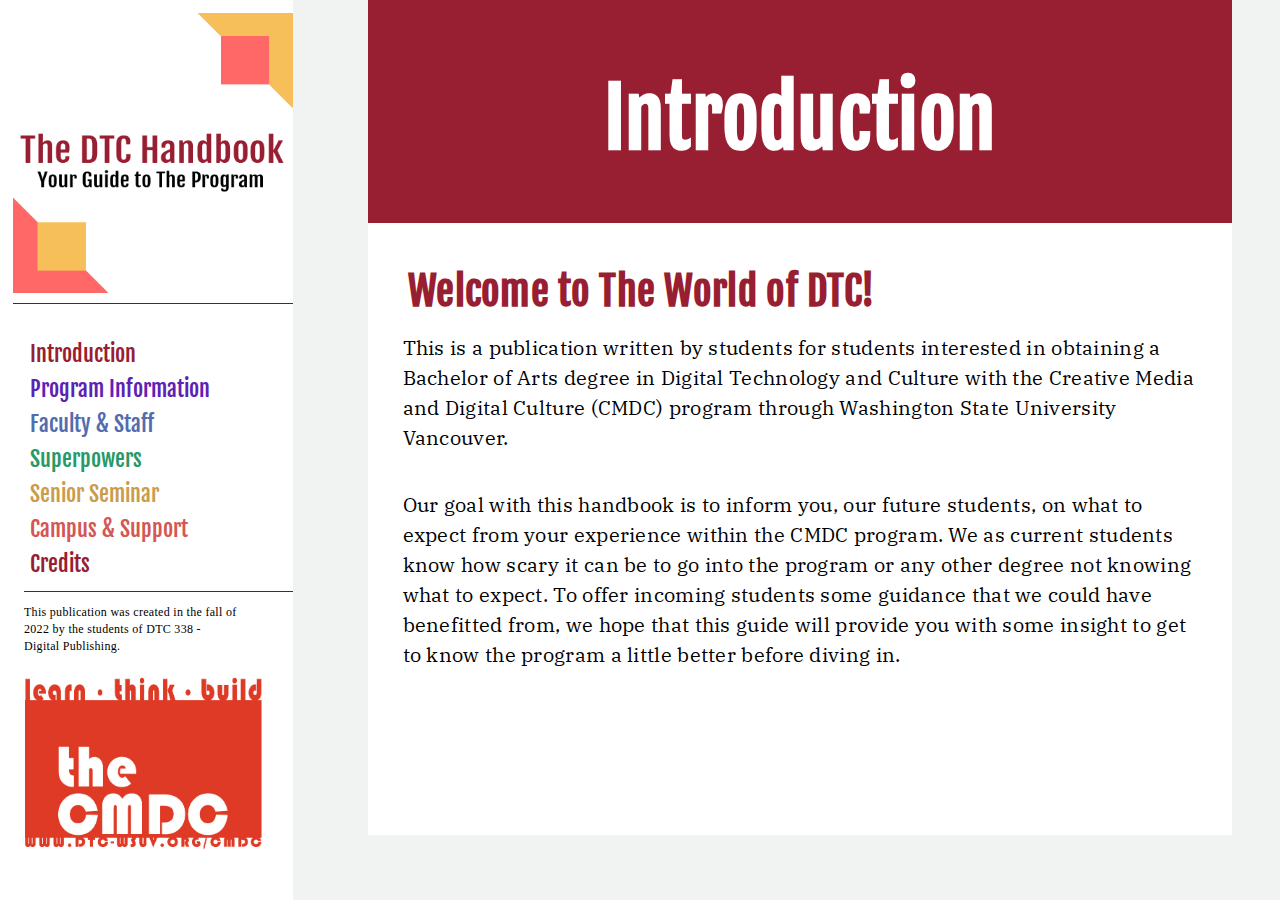
==== index.html @ 91a2dc67 "Merge branch 'main' of https://github.com/JessicaUnruh/DTC-338-Final-Project" ====
<!DOCTYPE html>
<html>

<head>

<meta charset="utf-8">
<title>DTC Handbook - Campus Support</title>

<meta name="viewport" content="width=device-width, initial-scale=1">

<!-- icons -->
<link rel="apple-touch-icon" sizes="180x180" href="icons/apple-touch-icon.png">
<link rel="icon" type="image/png" sizes="32x32" href="icons/favicon-32x32.png">
<link rel="icon" type="image/png" sizes="16x16" href="icons/favicon-16x16.png">
<link rel="manifest" href="icons/site.webmanifest">
<link rel="mask-icon" href="icons/safari-pinned-tab.svg" color="#5bbad5">

<!--Facebook metatags-->
<meta property="og:title" content="">
<meta property="og:description" content="">
<meta property="og:image" content="url...">
<meta property="og:url" content="url of page...">

<!--Twitter metatags-->
<meta name="twitter:title" content="">
<meta name="twitter:description" content="">
<meta name="twitter:image" content="">
<meta name="twitter:card" content="summary_large_image">


<!-- css styles -->
<link type="text/css" rel="stylesheet" href="styles.css">

<link href="https://fonts.googleapis.com/css?family=Open+Sans" rel="stylesheet">
<link href="https://fonts.googleapis.com/css?family=IBM+Plex+Mono:400,400i%7CIBM+Plex+Sans+Condensed:400,400i%7CIBM+Plex+Sans:100,100i,400,400i,700,700i%7CIBM+Plex+Serif:400,400i&amp;display=swap" rel="stylesheet">
<link href="https://fonts.googleapis.com/css?family=Fjalla+One&display=swap" rel="stylesheet">

</head>

<body>

  <header>

  <!----------------------------------------------------------------------------------------
  CHAPTER MENU 
   ---------------------------------------------------------------------------------------->
  <div id="burger"> 
    <span style="font-size:30px;cursor:pointer" onclick="openNav()">&#9776;</span>
  </div>
    
  <div id="mainSidenav" class="sidenav">
      <a href="javascript:void(0)" id="close-btn" class="closebtn" onclick="closeNav()">&times;</a>

      <h1 id="title3">The DTC Handbook</span><span class="small">Your Guide to The Program</span></h1>
      <img class="logo" src="img/dtc-title-logo.png">
      <hr>

  <nav>   
    <div id="menu">
      <button class="accordion" id="intr" onclick="window.location.href='index.html';">Introduction</button>


      <button class="accordion" id="prog">Program Information</button>
      <div class="panel" id="panel2" style="display: none;">
        <ul>
          <a href="program-info.html#prog"><li>Program Information</li></a>
          <a href="program-info.html#toc_1"><li>Tools</li></a>
          <a href="program-info.html#toc_9"><li>DTC Speciality Road Maps</li></a>
          <a href="program-info.html#toc_17"><li>Student Experiences</li></a>
        </ul>
      </div>

      <button class="accordion" id="facu" onclick="window.location.href='faculty.html';">Faculty & Staff</button>    

      <button class="accordion" id="supe">Superpowers</button>
      <div class="panel" id="panel2" style="display: none;">
        <ul>
          <a href="superpowers.html#supe"><li>What are Superpowers?</li></a>
          <a href="superpowers.html#toc_0"><li>Web Development</li></a>
          <a href="superpowers.html#toc_5"><li>Audio/Video</li></a>
          <a href="superpowers.html#toc_8"><li>Multimedia Design</li></a>
          <a href="superpowers.html#toc_11"><li>Social Media</li></a>
          <a href="superpowers.html#toc_14"><li>Animation</li></a>
          <a href="superpowers.html#toc_17"><li>Digital Publishing</li></a>
          <a href="superpowers.html#toc_20"><li>UX/UI</li></a>
          <a href="superpowers.html#toc_23"><li>Game Studies</li></a>
          <a href="superpowers.html#toc_26"><li>Project Management</li></a>
        </ul>
      </div>

      <button class="accordion" id="seni">Senior Seminar</button>
      <div class="panel" id="panel2" style="display: none;">
        <ul>
          <a href="senior-seminar.html#seni"><li>The Seminar</li></a>
          <a href="senior-seminar.html#toc_0"><li>Structure</li></a>
          <a href="senior-seminar.html#toc_8"><li>Teams</li></a>
          <a href="senior-seminar.html#toc_13"><li>What team will you be on?</li></a>
          <a href="senior-seminar.html#toc_14"><li>Past Projects</li></a>
          <a href="senior-seminar.html#toc_15"><li>Resume and Portfolio</li></a>
        </ul>
      </div>
      
      <button class="accordion" id="camp" onclick="window.location.href='campus-support.html';">Campus & Support</button>

      <button class="accordion" id="cred" onclick="window.location.href='credits.html';">Credits</button>

       <hr>

      <p>This publication was created in the fall of 2022 by the students of DTC 338 - Digital Publishing.</p>
      <div class="logos">
         <img id="img27" src="img/cmdc-logo.jpg" alt="publisher logo">
       </div>

      
      </div> 
  </nav><!-- end menu -->

  </div> <!-- mainSidenav-->
   
  </header>  


<body>

    <div id="main">
    
    <div id="introBG">
      <h1 id="title1">
        <span>Introduction</span>
      </h1>
    </div>

    <div id="intro-wrapper" class="wrapper">

      <div class="content">
        <h2 id="toc_0" class="ind">Welcome to The World of DTC!</h2>
        <p>This is a publication written by students for students interested in obtaining a Bachelor of Arts degree in Digital Technology and Culture with the Creative Media and Digital Culture (CMDC) program through Washington State University Vancouver. </p>
        <p>Our goal with this handbook is to inform you, our future students, on what to expect from your experience within the CMDC program. We as current students know how scary it can be to go into the program or any other degree not knowing what to expect. To offer incoming students some guidance that we could have benefitted from, we hope that this guide will provide you with some insight to get to know the program a little better before diving in.</p>
      </div>


    <script type="text/javascript" src="script.js"></script> 

    <script src="https://ajax.googleapis.com/ajax/libs/jquery/3.3.1/jquery.min.js"></script>

    <script>
       //this runs the function to switch display of side menu depending on device width
       toggleNav(x);
    </script>

  </div>  <!-- closes wrapper -->
  </div>  <!-- closes main -->


</body>
</html>
---- styles.css ----
/* 
IMPORTED FONTS
*/

@import url('https://fonts.googleapis.com/css?family=Habibi');
@import url('https://fonts.googleapis.com/css?family=Oswald');

/* http://meyerweb.com/eric/tools/css/reset/ 
   v2.0 | 20110126
   License: none (public domain)
*/

html, body, div, span, applet, object, iframe,
h1, h2, h3, h4, h5, h6, p, blockquote, pre,
a, abbr, acronym, address, big, cite, code,
del, dfn, em, img, ins, kbd, q, s, samp,
small, strike, strong, sub, sup, tt, var,
b, u, i, center,
dl, dt, dd, ,
fieldset, form, label, legend,
table, caption, tbody, tfoot, thead, tr, th, td,
article, aside, canvas, details, embed, 
figure, figcaption, footer, header, hgroup, 
menu, nav, output, ruby, section, summary,
time, mark, audio, video {
  margin: 0;
  padding: 0;
  border: 0;
  font-size: 100%;
  font: inherit;
  vertical-align: baseline;
}
/* HTML5 display-role reset for older browsers */
article, aside, details, figcaption, figure, 
footer, header, hgroup, menu, nav, section {
  display: block;
}


body {
  line-height: 1;
}


blockquote, q {
  quotes: none;
}
blockquote:before, blockquote:after,
q:before, q:after {
  content: '';
  content: none;
}
table {
  border-collapse: collapse;
  border-spacing: 0;
}

/* END RESET */



/* ---------------------------------------------------------------------------------------
BODY STYLES
 ----------------------------------------------------------------------------------------- */

body {
  margin: auto;
  font-family: 'IBM Plex Serif', serif;
  font-size: 20px;
  padding-bottom: 10px;
  background-color: #f1f2f2;
  padding: 0px;
  margin-top:-25px;
  line-height: 1.4;
  letter-spacing: .015em;
}

body > *:first-child {
  margin-top: 0 !important; }
body > *:last-child {
  margin-bottom: 0 !important; }



/*HEADING styles*/

h1, h2, h3, h4, h5, h6 {
  margin: 0px 0px 0px;
  padding: 0;
  font-weight: bold;
  -webkit-font-smoothing: antialiased;
  cursor: text;
}

#introBG {
  padding: 5% 5% 5% 5%;
  background-color:#981e32;  
  background-size: 90%;
  background-position: top right;
  background-repeat: no-repeat;
  max-width: 80%;
  margin: 0 auto;
}

#creBG {
  padding: 5% 5% 5% 5%;
  background-color:#d9edd9;  
  background-size: 90%;
  background-position: top right;
  background-repeat: no-repeat;
  max-width: 80%;
  margin: 0 auto;
}

#facBG {
  padding: 5% 5% 5% 5%;
  background-color:#526dad;  
  background-size: 90%;
  background-position: top right;
  background-repeat: no-repeat;
  max-width: 80%;
  margin: 0 auto;
}

#progBG {
  padding: 5% 5% 5% 5%;
  background-color:#5e21b5;  
  background-size: 90%;
  background-position: top right;
  background-repeat: no-repeat;
  max-width: 80%;
  margin: 0 auto;
}

#senBG {
  padding: 5% 5% 5% 5%;
  background-color:#f6bf5a;  
  background-size: 90%;
  background-position: top right;
  background-repeat: no-repeat;
  max-width: 80%;
  margin: 0 auto;
}

#supBG {
  padding: 5% 5% 5% 5%;
  background-color:#289968;  
  background-size: 90%;
  background-position: top right;
  background-repeat: no-repeat;
  max-width: 80%;
  margin: 0 auto;
}

#camBG {
  padding: 5% 5% 5% 5%;
  background-color:#ff6866;  
  background-size: 90%;
  background-position: top right;
  background-repeat: no-repeat;
  max-width: 80%;
  margin: 0 auto;
}

h1 {
  margin:auto;
  margin-top: 0;
  margin-bottom: 0;
  padding-bottom: 0;
  padding-top: 1em;
  font-family: 'Fjalla One', sans-serif;
}

h2 { 
  font-family: 'Fjalla One', sans-serif;
  font-size: 2em;
  padding-top: 1em;
  padding-bottom: none;
  padding-left: 1em;
  }


.super{
  color: #155237;
}

.program-info{
color: #3f1678;
}

.campus-support{
color: #d45755;
}

.faculty{
color: #3d5282;
}

.senior-seminar{
color: #c99d4b;
}

.ind{
  color: #981e32;
}

h3{
padding-left: 1em;
font-size: 1.3em;
}

h4{
padding-left: 1em;

}

ul, ol {

}

li {

}

.seminar_lists {
  padding-left: 3.5em;
}

/* content styles */
.content {
  width: 100%;
  background: #fff;
  /* height: 100%; */
}


/*LINK styles*/

a {
  color: #58595b; }
a.absent {
  color: #58595b; }
a.anchor {
  display: block;
  padding-left: 30px;
  margin-left: -30px;
  cursor: pointer;
  position: absolute;
  top: 0;
  left: 0;
  bottom: 0; }
  

/*Main Wrapper styles*/

.wrapper { 
	margin:auto;
	padding:0%;
  max-width: 90%;
  height: 75vh;
  background: #fff;
}

#intro-wrapper {
  height: 68vh;
}

.wrapper p {
  padding:1% 4%;
  margin-top: 0.25em;
  line-height: 1.5;
}

#main {
  /* height: 100%; */
}





/* ---------------------------------------------------------------------------------------
SIDEBAR MENU STYLES
 ----------------------------------------------------------------------------------------- */


.accordion {
    background-color: #fff;
    font-family: 'Fjalla One', sans-serif;
    color: #444;
    cursor: pointer;
    /*padding: 2%;*/
    width: 100%;
    text-align: left;
    border: none;
    outline: none;
    transition: 0.4s;
    font-size:1.1em;
    line-height: 1.5em;
}

#camp{
color: #d45755;
}

#cred{
color: #981e32;
}

#facu{
color: #526dad;
}

#intr{
color: #981e32;
}

#prog{
color: #5e21b5;
}

#seni{
color: #c99d4b;
}

#supe{
color: #289968;
}

/*.panel {
    padding: 0 18px;
    display: none;
    overflow: scroll;
    list-style:none;
    font-size: 1em;
  }*/



header {
  position: relative;
	width: 40%;
	left: 0px;
	top:0px; 
  background: transparent;

}

#mainSidenav h1 {
     font-size: 1.7em;
     margin-left: 5%;
     line-height: 1.2;
     letter-spacing: .1em;
     text-align: left;
     margin-bottom: 4%;
     font-family: 'Fjalla One', sans-serif;
  }

#mainSidenav.small{
   font-size: .45em;
   line-height: 1.25;
   padding-top: 0;
   padding-left: 0;
   margin-left: 0;
   margin-top: 5%;
   letter-spacing: normal;
   text-align: left;
}

.sidenav h1 { 
   font-family:  sans-serif;
  font-size: 1.7em;

  text-align:left;
  margin-top: 5%;
  }

.sidenav hr {
    border: 0;
    height: 1px;
    background: #333;
}

.small {
  display:block;
  color: #444;
  font-size: .53em;
  font-style: italic;
  font-weight: normal;
  margin: 5% 0;
  font-family: 'Fjalla One', sans-serif;
   line-height: 1.25;
   padding-top: 0;
   padding-left: 0;
   margin-top: 5%;
   letter-spacing: normal;
   text-align: left;
  }

.sidenav p {
  font-size: .6em;
  font-family: serif;
  text-align: left;
  margin-left: 0%;
  width: 80%;
}




/* ---------------------------------------------------------------------------------------
HAMBURGER MENU STYLES
 ----------------------------------------------------------------------------------------- */
  #burger {
    position: fixed;
    top: 0%;
    left: 0%;
    width: 99%;
   
    text-align: left;
    z-index: 20;
    display: block;
    text-shadow: 1px 1px 1px #999;
    background-color:transparent;
    /*background-image: url("img/stripes1.png");*/
    padding-bottom: 1%;
    padding-left: 1%;
  }
  
  .sidenav {
    height: 90%;
    width: 200px;
    position: fixed;
    z-index: 1;
    top: 0;
    left: 0;
    background-color: white;
    overflow-x: hidden;
    overflow-y: auto;
    transition: 0.5s;
    padding: 1% 0% 10% 1%;

    background-color: #FFF;
}

nav {
    padding-top: 8%;
    padding-bottom: 10%;
    padding-left: 4%;
}

.sidenav .panel a {
    /*padding: 2% 3%;*/
    text-decoration: none;
    display: block;
    transition: 0.3s;
}

div#panel2 ul{
  margin: 0%;
}

.toc-item {
  padding-left: 0%;
}

.panel a {
    font-size: .7em;
    font-family: 'IBM Plex Serif', serif;
}

.sidenav .closebtn {
    position: absolute;
    top: 0%;
    right: 3%;
    font-size: 1.5em;
    z-index: 5;
    text-decoration: none;
}

#close-btn {
  display: none;
}


a:hover {
  color: #d1d3d4;
  text-decoration: underline;
  border: none;
}




/*IMAGE styles*/

img {
display: block;
margin: 0% auto;
width: auto; 
max-width: 700px;
max-height: 300px;
}

#img1, #img14, #img15, #img16, #img19, #img21, #img22, #img23, #tools {
  width: 90%;
  height: auto;
  max-width: none;
  padding-bottom: 0.5em;
}

#img17, #img20, #cogs {
  width: 80%;
  height: auto;
  max-width: none;
  padding-bottom: 0.5em;
}

#img3 {
  width: 90%;
  max-width: none;
  padding-bottom: 1em;
}

#img4, #img5, #img6, #img7, #img8, #img9, #img10, #img11, #img13{
  margin: 0%;
  padding-left: 2em;

} 

#img18 {
  width: auto;
  max-width: none;
  padding-bottom: 1em;
}

#toc_1 {
}

/**
#img15 {
width: 300px; 
}


#img20 {
height: 500px;
width: auto; 
}
**/

img.smaller {
width: 90%; 
max-width: 400px;
margin: 0% auto;
}

img.medium {
width: 90%; 
max-width: 600px;
margin: 0% auto;
}

img.much-smaller {
width: 90%; 
max-width: 275px;
margin: 0% auto;
}

.logos {
  width: 100%;
  margin-left: -15px;
}

.logos2 {
  display: grid;
  grid-template-columns: 1fr 1fr;
  grid-gap: 1%;
  width:90%;
  margin: 0 auto;
}

.logos img {
  width: 100%;
}


figure {
  height: auto;
  width: auto;
  padding: 0;
  text-align: center;
  margin: 0%;
  margin-bottom: 5%;
}


figcaption  {
    font-style: italic;
    font-size: .8em;
    text-align: center;
    width: auto;
    margin: auto;
    padding: 1%;
}

#title1 {
  padding-top:40px;
  text-align: center;
}

#title1 span {
  display: block;
  font-size: 2em;
  color: white;
}

#title2 {
  padding-top:40px;
}

#title2 span {
  display: block;
  font-size: 1em;
  color: white;
}

#title3 {
  display: none;
  color: #981e32;
}

.logo {
  width: 100%;
}

#title4{
  padding-top:40px;
  text-align: center;
}

#title4 span {
  display: block;
  font-size: 2em;
  color: white;
}

/*blockquote styles*/

blockquote {
  border-left: 4px solid #ddd;
  padding: 0 5%;
  margin-left: 6%;
  margin-right: 4%;
  margin-top: 50px;
  margin-bottom: 50px;
  font-size: 1.2em;
  line-height: 1.5;
  color: #777777;
  font-weight: lighter;
  font-style: italic;
}





/*
-----------------------------------------------------------------

MEDIA QUERIES

_________________________________________________________________

*/

@media screen and (max-height: 450px) {
  .sidenav {padding-top: 10%;}
  .sidenav a {font-size: 1.1em;}
}

@media screen and (max-width: 750px) {
  .sidenav { width: 0%;}
 
  h1{
    padding-top: 1em;
  }

  h3{
    margin-top: 100px;
  }
}

@media screen and (min-width: 751px) {
   

  #main{
    margin-top: 0em;
  }

  .sidenav {
    height: 85%;
    font-family: sans-serif;
  }

  #burger {
    display: none;
  }

  #wrapper {
  margin: 0 5% 0 5% 0;
  padding:0%;
  }



}



@media print {
	table, pre {
		page-break-inside: avoid;
	}
	pre {
		word-wrap: break-word;
	}
}


/* IMPORTED FROM MACDOWN
   COMMENTED OUT BUT FEEL FREE TO USE FOR STYLES

body {
  font-family: Helvetica, arial, sans-serif;
  font-size: 14px;
  line-height: 1.6;
  padding-top: 10px;
  padding-bottom: 10px;
  background-color: white;
  padding: 30px; }

body > *:first-child {
  margin-top: 0 !important; }
body > *:last-child {
  margin-bottom: 0 !important; }

a {
  color: #4183C4; }
a.absent {
  color: #cc0000; }
a.anchor {
  display: block;
  padding-left: 30px;
  margin-left: -30px;
  cursor: pointer;
  position: absolute;
  top: 0;
  left: 0;
  bottom: 0; }

h1, h2, h3, h4, h5, h6 {
  margin: 20px 0 10px;
  padding: 0;
  font-weight: bold;
  -webkit-font-smoothing: antialiased;
  cursor: text;
  position: relative; }

h1:hover a.anchor, h2:hover a.anchor, h3:hover a.anchor, h4:hover a.anchor, h5:hover a.anchor, h6:hover a.anchor {
  background: url([data-uri]) no-repeat 10px center;
  text-decoration: none; }

h1 tt, h1 code {
  font-size: inherit; }

h2 tt, h2 code {
  font-size: inherit; }

h3 tt, h3 code {
  font-size: inherit; }

h4 tt, h4 code {
  font-size: inherit; }

h5 tt, h5 code {
  font-size: inherit; }

h6 tt, h6 code {
  font-size: inherit; }

h1 {
  font-size: 28px;
  color: black; }

h2 {
  font-size: 24px;
  border-bottom: 1px solid #cccccc;
  color: black; }

h3 {
  font-size: 18px; }

h4 {
  font-size: 16px; }

h5 {
  font-size: 14px; }

h6 {
  color: #777777;
  font-size: 14px; }

p, blockquote, ul, ol, dl, li, table, pre {
  margin: 15px 0; }

hr {
  background: transparent url([data-uri]) repeat-x 0 0;
  border: 0 none;
  color: #cccccc;
  height: 4px;
  padding: 0;
}

body > h2:first-child {
  margin-top: 0;
  padding-top: 0; }
body > h1:first-child {
  margin-top: 0;
  padding-top: 0; }
  body > h1:first-child + h2 {
    margin-top: 0;
    padding-top: 0; }
body > h3:first-child, body > h4:first-child, body > h5:first-child, body > h6:first-child {
  margin-top: 0;
  padding-top: 0; }

a:first-child h1, a:first-child h2, a:first-child h3, a:first-child h4, a:first-child h5, a:first-child h6 {
  margin-top: 0;
  padding-top: 0; }

h1 p, h2 p, h3 p, h4 p, h5 p, h6 p {
  margin-top: 0; }

li p.first {
  display: inline-block; }
li {
  margin: 0; }
ul, ol {
  padding-left: 30px; }

ul :first-child, ol :first-child {
  margin-top: 0; }

dl {
  padding: 0; }
  dl dt {
    font-size: 14px;
    font-weight: bold;
    font-style: italic;
    padding: 0;
    margin: 15px 0 5px; }
    dl dt:first-child {
      padding: 0; }
    dl dt > :first-child {
      margin-top: 0; }
    dl dt > :last-child {
      margin-bottom: 0; }
  dl dd {
    margin: 0 0 15px;
    padding: 0 15px; }
    dl dd > :first-child {
      margin-top: 0; }
    dl dd > :last-child {
      margin-bottom: 0; }

blockquote {
  border-left: 4px solid #dddddd;
  padding: 0 15px;
  color: #777777; }
  blockquote > :first-child {
    margin-top: 0; }
  blockquote > :last-child {
    margin-bottom: 0; }

table {
  padding: 0;border-collapse: collapse; }
  table tr {
    border-top: 1px solid #cccccc;
    background-color: white;
    margin: 0;
    padding: 0; }
    table tr:nth-child(2n) {
      background-color: #f8f8f8; }
    table tr th {
      font-weight: bold;
      border: 1px solid #cccccc;
      margin: 0;
      padding: 6px 13px; }
    table tr td {
      border: 1px solid #cccccc;
      margin: 0;
      padding: 6px 13px; }
    table tr th :first-child, table tr td :first-child {
      margin-top: 0; }
    table tr th :last-child, table tr td :last-child {
      margin-bottom: 0; }

img {
  max-width: 100%; }

span.frame {
  display: block;
  overflow: hidden; }
  span.frame > span {
    border: 1px solid #dddddd;
    display: block;
    float: left;
    overflow: hidden;
    margin: 13px 0 0;
    padding: 7px;
    width: auto; }
  span.frame span img {
    display: block;
    float: left; }
  span.frame span span {
    clear: both;
    color: #333333;
    display: block;
    padding: 5px 0 0; }
span.align-center {
  display: block;
  overflow: hidden;
  clear: both; }
  span.align-center > span {
    display: block;
    overflow: hidden;
    margin: 13px auto 0;
    text-align: center; }
  span.align-center span img {
    margin: 0 auto;
    text-align: center; }
span.align-right {
  display: block;
  overflow: hidden;
  clear: both; }
  span.align-right > span {
    display: block;
    overflow: hidden;
    margin: 13px 0 0;
    text-align: right; }
  span.align-right span img {
    margin: 0;
    text-align: right; }
span.float-left {
  display: block;
  margin-right: 13px;
  overflow: hidden;
  float: left; }
  span.float-left span {
    margin: 13px 0 0; }
span.float-right {
  display: block;
  margin-left: 13px;
  overflow: hidden;
  float: right; }
  span.float-right > span {
    display: block;
    overflow: hidden;
    margin: 13px auto 0;
    text-align: right; }

code, tt {
  margin: 0 2px;
  padding: 0 5px;
  white-space: nowrap;
  border: 1px solid #eaeaea;
  background-color: #f8f8f8;
  border-radius: 3px; }

pre code {
  margin: 0;
  padding: 0;
  white-space: pre;
  border: none;
  background: transparent; }

.highlight pre {
  background-color: #f8f8f8;
  border: 1px solid #cccccc;
  font-size: 13px;
  line-height: 19px;
  overflow: auto;
  padding: 6px 10px;
  border-radius: 3px; }

pre {
  background-color: #f8f8f8;
  border: 1px solid #cccccc;
  font-size: 13px;
  line-height: 19px;
  overflow: auto;
  padding: 6px 10px;
  border-radius: 3px; }
  pre code, pre tt {
    background-color: transparent;
    border: none; }

sup {
    font-size: 0.83em;
    vertical-align: super;
    line-height: 0;
}

kbd {
  display: inline-block;
  padding: 3px 5px;
  font-size: 11px;
  line-height: 10px;
  color: #555;
  vertical-align: middle;
  background-color: #fcfcfc;
  border: solid 1px #ccc;
  border-bottom-color: #bbb;
  border-radius: 3px;
  box-shadow: inset 0 -1px 0 #bbb
}

* {
	-webkit-print-color-adjust: exact;
}
@media screen and (min-width: 914px) {
    body {
        width: 854px;
        margin:0 auto;
    }
}
@media print {
	table, pre {
		page-break-inside: avoid;
	}
	pre {
		word-wrap: break-word;
	}
  body {
    padding: 2cm; 
  }
}
*/
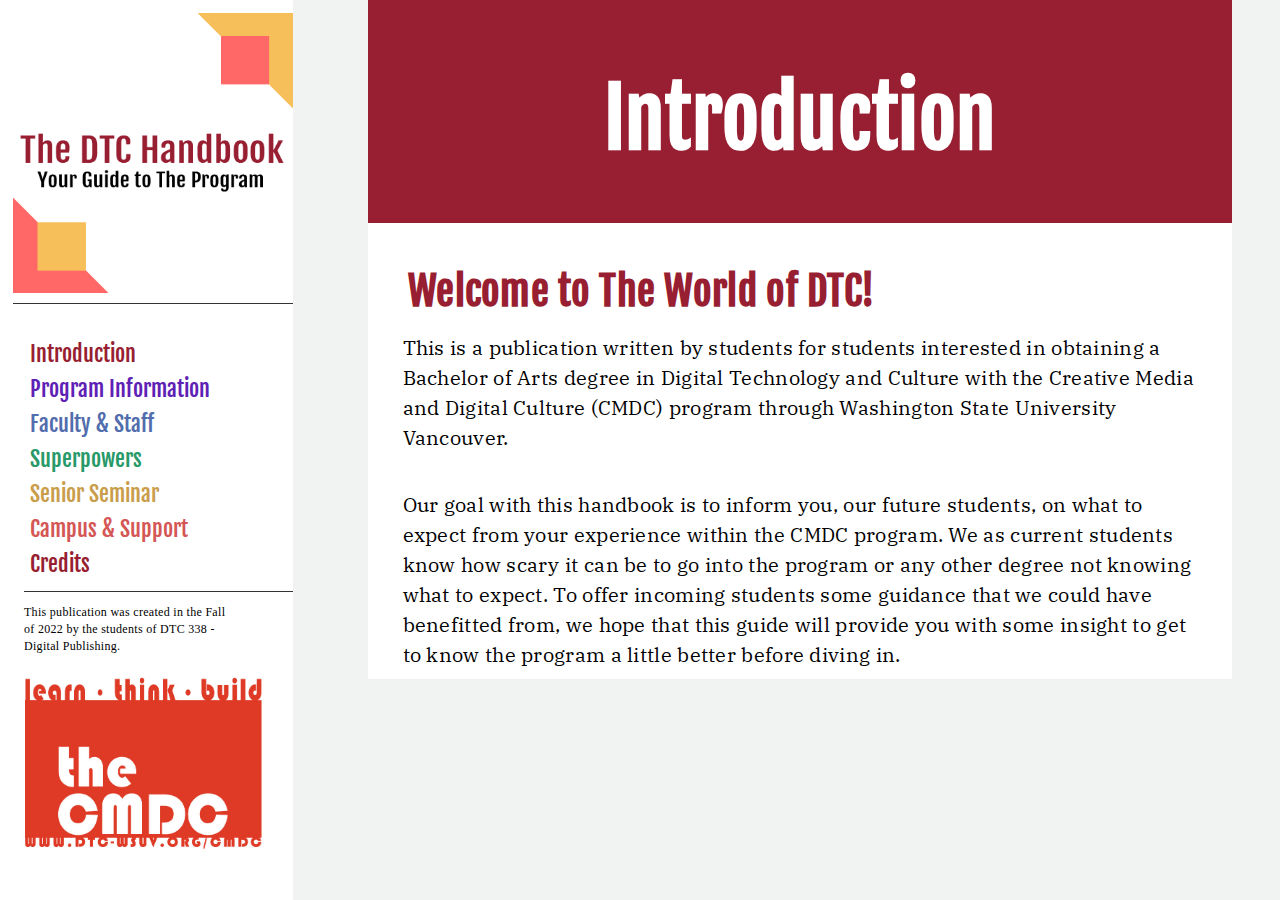
==== commit 01fab413: "words" ====
--- a/index.html
+++ b/index.html
@@ -106,7 +106,7 @@
 
        <hr>
 
-      <p>This publication was created in the fall of 2022 by the students of DTC 338 - Digital Publishing.</p>
+      <p>This publication was created in the Fall of 2022 by the students of DTC 338 - Digital Publishing.</p>
       <div class="logos">
          <img id="img27" src="img/cmdc-logo.jpg" alt="publisher logo">
        </div>
@@ -130,7 +130,7 @@
       </h1>
     </div>
 
-    <div id="intro-wrapper" class="wrapper">
+    <div class="wrapper">
 
       <div class="content">
         <h2 id="toc_0" class="ind">Welcome to The World of DTC!</h2>
--- a/styles.css
+++ b/styles.css
@@ -230,7 +230,6 @@
 .content {
   width: 100%;
   background: #fff;
-  /* height: 100%; */
 }
 
 
@@ -257,12 +256,7 @@
 	margin:auto;
 	padding:0%;
   max-width: 90%;
-  height: 75vh;
-  background: #fff;
-}
-
-#intro-wrapper {
-  height: 68vh;
+  /* background: #ffffff; */
 }
 
 .wrapper p {
@@ -271,9 +265,6 @@
   line-height: 1.5;
 }
 
-#main {
-  /* height: 100%; */
-}
 
 
 
@@ -405,7 +396,21 @@
   width: 80%;
 }
 
-
+::-webkit-scrollbar {
+    height: 12px;
+    width: 8px;
+    background: #d6d0d0;
+}
+
+::-webkit-scrollbar-thumb {
+    background: #981e32;
+    -webkit-border-radius: 1ex;
+    -webkit-box-shadow: 0px 1px 2px rgba(0, 0, 0, 0.75);
+}
+
+::-webkit-scrollbar-corner {
+    background: #000;
+}
 
 
 /* ---------------------------------------------------------------------------------------
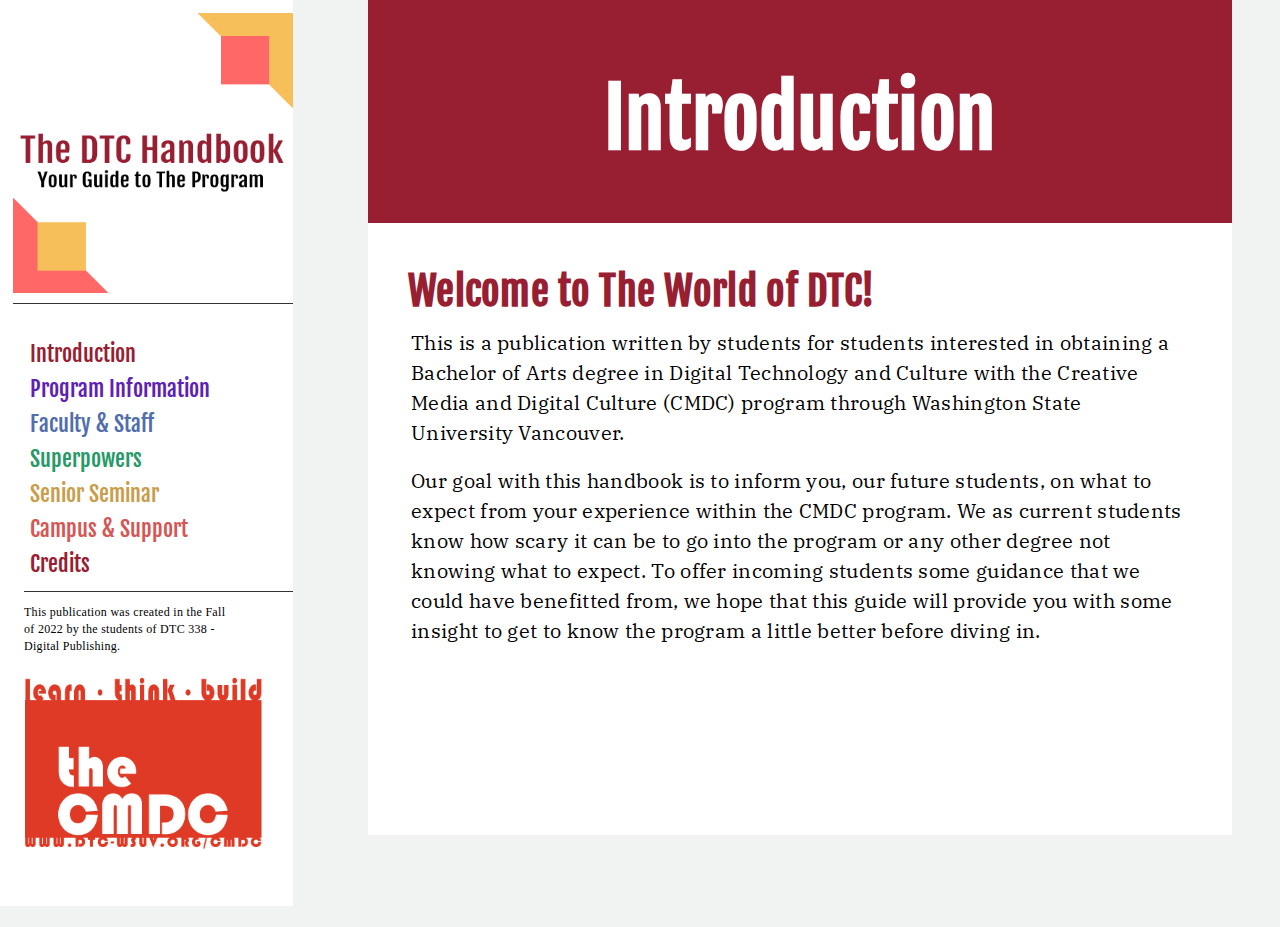
==== commit ae6f0f6b: "Merge branch 'main' of https://github.com/JessicaUnruh/DTC-338-Final-Project" ====
--- a/index.html
+++ b/index.html
@@ -130,7 +130,7 @@
       </h1>
     </div>
 
-    <div class="wrapper">
+    <div id="intro-wrapper" class="wrapper">
 
       <div class="content">
         <h2 id="toc_0" class="ind">Welcome to The World of DTC!</h2>
--- a/styles.css
+++ b/styles.css
@@ -205,6 +205,7 @@
 }
 
 h3{
+padding-top: 1em;
 padding-left: 1em;
 font-size: 1.3em;
 }
@@ -223,13 +224,14 @@
 }
 
 .seminar_lists {
-  padding-left: 3.5em;
+  padding-left: 4em;
 }
 
 /* content styles */
 .content {
   width: 100%;
   background: #fff;
+  /* height: 100%; */
 }
 
 
@@ -256,15 +258,24 @@
 	margin:auto;
 	padding:0%;
   max-width: 90%;
-  /* background: #ffffff; */
+  height: 75vh;
+  background: #fff;
+}
+
+#intro-wrapper {
+  height: 68vh;
 }
 
 .wrapper p {
-  padding:1% 4%;
+  padding: 0.5% 4%;
+  margin: 1%;
   margin-top: 0.25em;
   line-height: 1.5;
 }
 
+#main {
+  height: 103vh;
+}
 
 
 
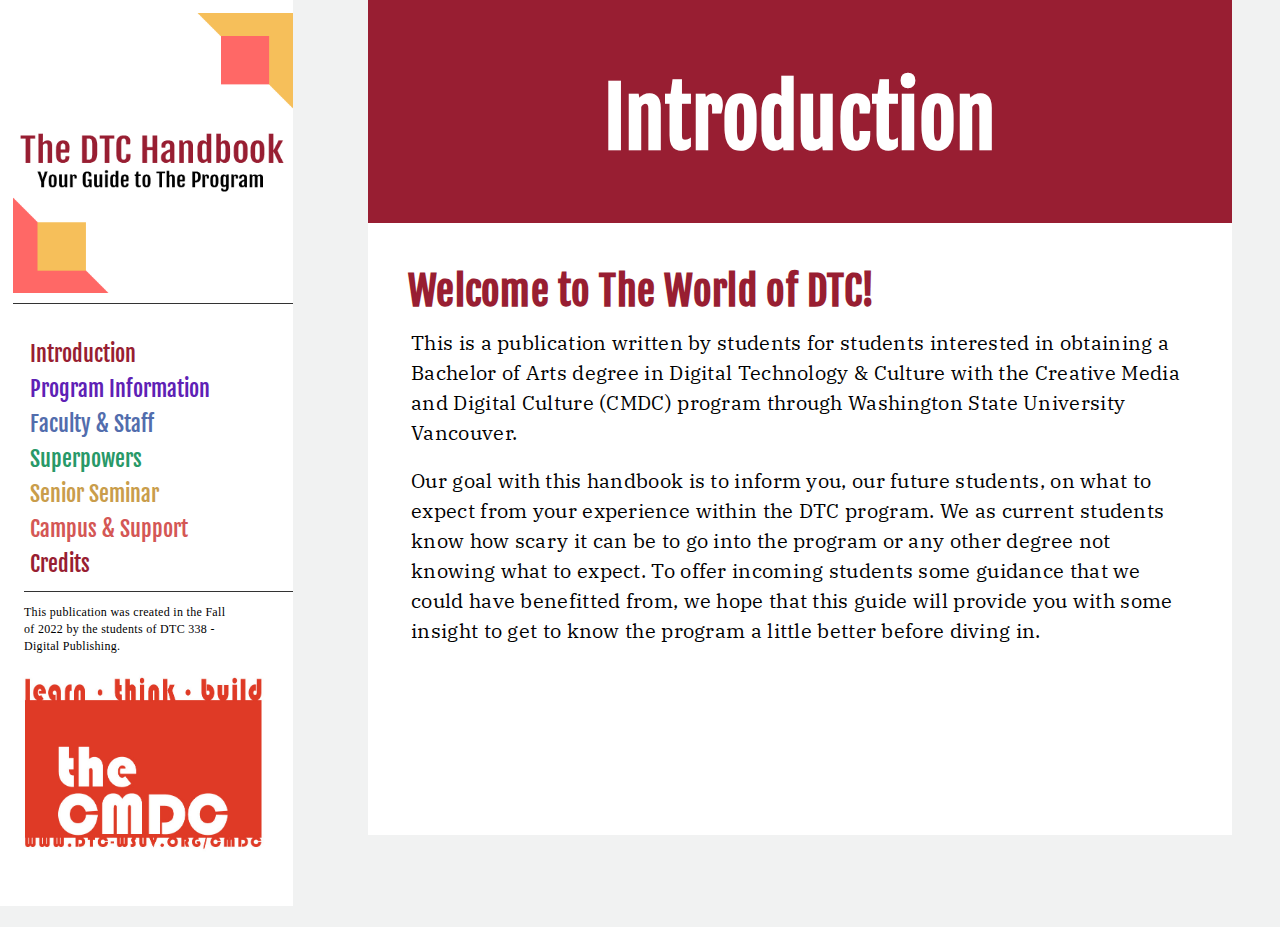
==== commit 2f2fa2f3: "Update index.html" ====
--- a/index.html
+++ b/index.html
@@ -4,7 +4,7 @@
 <head>
 
 <meta charset="utf-8">
-<title>DTC Handbook - Campus Support</title>
+<title>DTC Handbook| Welcome to the World of DTC</title>
 
 <meta name="viewport" content="width=device-width, initial-scale=1">
 
@@ -134,8 +134,8 @@
 
       <div class="content">
         <h2 id="toc_0" class="ind">Welcome to The World of DTC!</h2>
-        <p>This is a publication written by students for students interested in obtaining a Bachelor of Arts degree in Digital Technology and Culture with the Creative Media and Digital Culture (CMDC) program through Washington State University Vancouver. </p>
-        <p>Our goal with this handbook is to inform you, our future students, on what to expect from your experience within the CMDC program. We as current students know how scary it can be to go into the program or any other degree not knowing what to expect. To offer incoming students some guidance that we could have benefitted from, we hope that this guide will provide you with some insight to get to know the program a little better before diving in.</p>
+        <p>This is a publication written by students for students interested in obtaining a Bachelor of Arts degree in Digital Technology &amp; Culture with the Creative Media and Digital Culture (CMDC) program through Washington State University Vancouver. </p>
+        <p>Our goal with this handbook is to inform you, our future students, on what to expect from your experience within the DTC program. We as current students know how scary it can be to go into the program or any other degree not knowing what to expect. To offer incoming students some guidance that we could have benefitted from, we hope that this guide will provide you with some insight to get to know the program a little better before diving in.</p>
       </div>
 
 
--- a/styles.css
+++ b/styles.css
@@ -73,6 +73,7 @@
   margin-top:-25px;
   line-height: 1.4;
   letter-spacing: .015em;
+  scroll-behavior: smooth;
 }
 
 body > *:first-child {
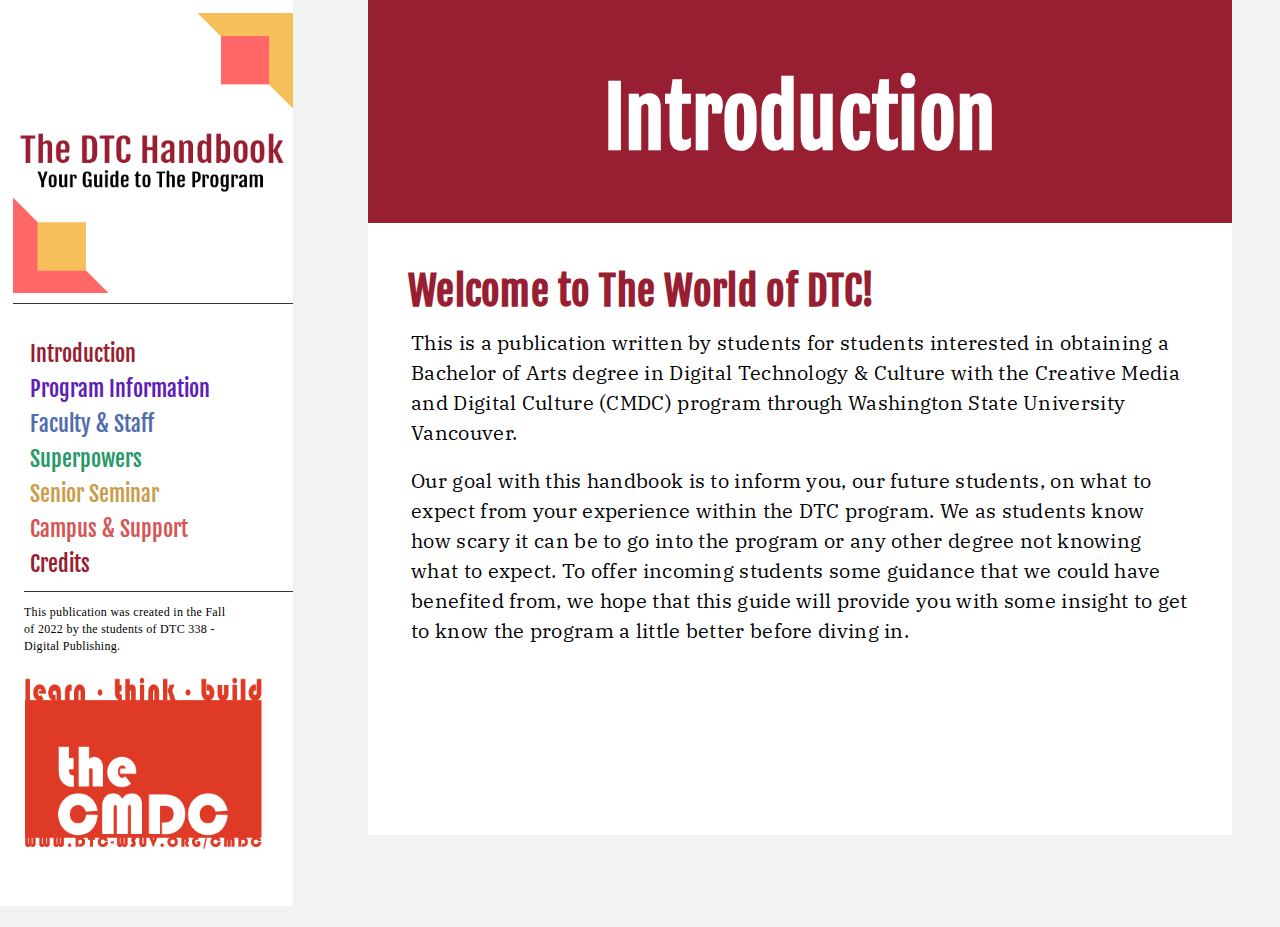
==== commit dfbb065a: "grammatical errors" ====
--- a/index.html
+++ b/index.html
@@ -135,7 +135,7 @@
       <div class="content">
         <h2 id="toc_0" class="ind">Welcome to The World of DTC!</h2>
         <p>This is a publication written by students for students interested in obtaining a Bachelor of Arts degree in Digital Technology &amp; Culture with the Creative Media and Digital Culture (CMDC) program through Washington State University Vancouver. </p>
-        <p>Our goal with this handbook is to inform you, our future students, on what to expect from your experience within the DTC program. We as current students know how scary it can be to go into the program or any other degree not knowing what to expect. To offer incoming students some guidance that we could have benefitted from, we hope that this guide will provide you with some insight to get to know the program a little better before diving in.</p>
+        <p>Our goal with this handbook is to inform you, our future students, on what to expect from your experience within the DTC program. We as students know how scary it can be to go into the program or any other degree not knowing what to expect. To offer incoming students some guidance that we could have benefited from, we hope that this guide will provide you with some insight to get to know the program a little better before diving in.</p>
       </div>
 
 
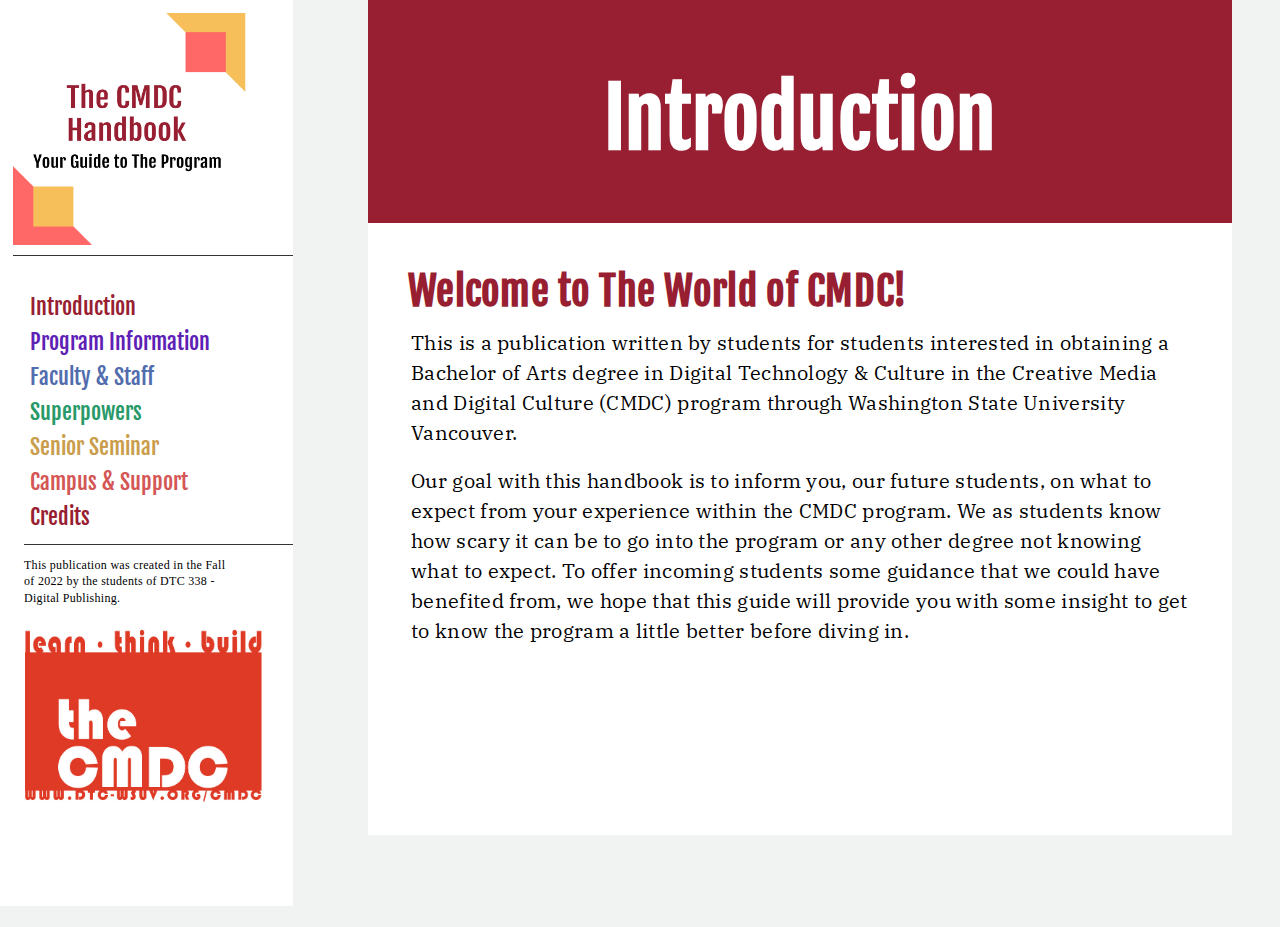
==== commit c0414295: "grammar edits" ====
--- a/index.html
+++ b/index.html
@@ -3,37 +3,39 @@
 
 <head>
 
-<meta charset="utf-8">
-<title>DTC Handbook| Welcome to the World of DTC</title>
-
-<meta name="viewport" content="width=device-width, initial-scale=1">
-
-<!-- icons -->
-<link rel="apple-touch-icon" sizes="180x180" href="icons/apple-touch-icon.png">
-<link rel="icon" type="image/png" sizes="32x32" href="icons/favicon-32x32.png">
-<link rel="icon" type="image/png" sizes="16x16" href="icons/favicon-16x16.png">
-<link rel="manifest" href="icons/site.webmanifest">
-<link rel="mask-icon" href="icons/safari-pinned-tab.svg" color="#5bbad5">
-
-<!--Facebook metatags-->
-<meta property="og:title" content="">
-<meta property="og:description" content="">
-<meta property="og:image" content="url...">
-<meta property="og:url" content="url of page...">
-
-<!--Twitter metatags-->
-<meta name="twitter:title" content="">
-<meta name="twitter:description" content="">
-<meta name="twitter:image" content="">
-<meta name="twitter:card" content="summary_large_image">
-
-
-<!-- css styles -->
-<link type="text/css" rel="stylesheet" href="styles.css">
-
-<link href="https://fonts.googleapis.com/css?family=Open+Sans" rel="stylesheet">
-<link href="https://fonts.googleapis.com/css?family=IBM+Plex+Mono:400,400i%7CIBM+Plex+Sans+Condensed:400,400i%7CIBM+Plex+Sans:100,100i,400,400i,700,700i%7CIBM+Plex+Serif:400,400i&amp;display=swap" rel="stylesheet">
-<link href="https://fonts.googleapis.com/css?family=Fjalla+One&display=swap" rel="stylesheet">
+  <meta charset="utf-8">
+  <title>CMDC Handbook| Welcome to the World of CMDC</title>
+
+  <meta name="viewport" content="width=device-width, initial-scale=1">
+
+  <!-- icons -->
+  <link rel="apple-touch-icon" sizes="180x180" href="icons/apple-touch-icon.png">
+  <link rel="icon" type="image/png" sizes="32x32" href="icons/favicon-32x32.png">
+  <link rel="icon" type="image/png" sizes="16x16" href="icons/favicon-16x16.png">
+  <link rel="manifest" href="icons/site.webmanifest">
+  <link rel="mask-icon" href="icons/safari-pinned-tab.svg" color="#5bbad5">
+
+  <!--Facebook metatags-->
+  <meta property="og:title" content="">
+  <meta property="og:description" content="">
+  <meta property="og:image" content="url...">
+  <meta property="og:url" content="url of page...">
+
+  <!--Twitter metatags-->
+  <meta name="twitter:title" content="">
+  <meta name="twitter:description" content="">
+  <meta name="twitter:image" content="">
+  <meta name="twitter:card" content="summary_large_image">
+
+
+  <!-- css styles -->
+  <link type="text/css" rel="stylesheet" href="styles.css">
+
+  <link href="https://fonts.googleapis.com/css?family=Open+Sans" rel="stylesheet">
+  <link
+    href="https://fonts.googleapis.com/css?family=IBM+Plex+Mono:400,400i%7CIBM+Plex+Sans+Condensed:400,400i%7CIBM+Plex+Sans:100,100i,400,400i,700,700i%7CIBM+Plex+Serif:400,400i&amp;display=swap"
+    rel="stylesheet">
+  <link href="https://fonts.googleapis.com/css?family=Fjalla+One&display=swap" rel="stylesheet">
 
 </head>
 
@@ -41,116 +43,164 @@
 
   <header>
 
-  <!----------------------------------------------------------------------------------------
+    <!----------------------------------------------------------------------------------------
   CHAPTER MENU 
    ---------------------------------------------------------------------------------------->
-  <div id="burger"> 
-    <span style="font-size:30px;cursor:pointer" onclick="openNav()">&#9776;</span>
-  </div>
-    
-  <div id="mainSidenav" class="sidenav">
+    <div id="burger">
+      <span style="font-size:30px;cursor:pointer" onclick="openNav()">&#9776;</span>
+    </div>
+
+    <div id="mainSidenav" class="sidenav">
       <a href="javascript:void(0)" id="close-btn" class="closebtn" onclick="closeNav()">&times;</a>
 
-      <h1 id="title3">The DTC Handbook</span><span class="small">Your Guide to The Program</span></h1>
+      <h1 id="title3">The CMDC Handbook</span><span class="small">Your Guide to The Program</span></h1>
       <img class="logo" src="img/dtc-title-logo.png">
       <hr>
 
-  <nav>   
-    <div id="menu">
-      <button class="accordion" id="intr" onclick="window.location.href='index.html';">Introduction</button>
-
-
-      <button class="accordion" id="prog">Program Information</button>
-      <div class="panel" id="panel2" style="display: none;">
-        <ul>
-          <a href="program-info.html#prog"><li>Program Information</li></a>
-          <a href="program-info.html#toc_1"><li>Tools</li></a>
-          <a href="program-info.html#toc_9"><li>DTC Speciality Road Maps</li></a>
-          <a href="program-info.html#toc_17"><li>Student Experiences</li></a>
-        </ul>
+      <nav>
+        <div id="menu">
+          <button class="accordion" id="intr" onclick="window.location.href='index.html';">Introduction</button>
+
+
+          <button class="accordion" id="prog">Program Information</button>
+          <div class="panel" id="panel2" style="display: none;">
+            <ul>
+              <a href="program-info.html#prog">
+                <li>Program Information</li>
+              </a>
+              <a href="program-info.html#toc_1">
+                <li>Tools</li>
+              </a>
+              <a href="program-info.html#toc_9">
+                <li>CMDC Speciality Road Maps</li>
+              </a>
+              <a href="program-info.html#toc_17">
+                <li>Student Experiences</li>
+              </a>
+            </ul>
+          </div>
+
+          <button class="accordion" id="facu" onclick="window.location.href='faculty.html';">Faculty & Staff</button>
+
+          <button class="accordion" id="supe">Superpowers</button>
+          <div class="panel" id="panel2" style="display: none;">
+            <ul>
+              <a href="superpowers.html#supe">
+                <li>What are Superpowers?</li>
+              </a>
+              <a href="superpowers.html#toc_0">
+                <li>Web Development</li>
+              </a>
+              <a href="superpowers.html#toc_5">
+                <li>Audio/Video</li>
+              </a>
+              <a href="superpowers.html#toc_8">
+                <li>Multimedia Design</li>
+              </a>
+              <a href="superpowers.html#toc_11">
+                <li>Social Media</li>
+              </a>
+              <a href="superpowers.html#toc_14">
+                <li>Animation</li>
+              </a>
+              <a href="superpowers.html#toc_17">
+                <li>Digital Publishing</li>
+              </a>
+              <a href="superpowers.html#toc_20">
+                <li>UX/UI</li>
+              </a>
+              <a href="superpowers.html#toc_23">
+                <li>Game Studies</li>
+              </a>
+              <a href="superpowers.html#toc_26">
+                <li>Project Management</li>
+              </a>
+            </ul>
+          </div>
+
+          <button class="accordion" id="seni">Senior Seminar</button>
+          <div class="panel" id="panel2" style="display: none;">
+            <ul>
+              <a href="senior-seminar.html#seni">
+                <li>The Seminar</li>
+              </a>
+              <a href="senior-seminar.html#toc_0">
+                <li>Structure</li>
+              </a>
+              <a href="senior-seminar.html#toc_8">
+                <li>Teams</li>
+              </a>
+              <a href="senior-seminar.html#toc_13">
+                <li>What team will you be on?</li>
+              </a>
+              <a href="senior-seminar.html#toc_14">
+                <li>Past Projects</li>
+              </a>
+              <a href="senior-seminar.html#toc_15">
+                <li>Resume and Portfolio</li>
+              </a>
+            </ul>
+          </div>
+
+          <button class="accordion" id="camp" onclick="window.location.href='campus-support.html';">Campus &
+            Support</button>
+
+          <button class="accordion" id="cred" onclick="window.location.href='credits.html';">Credits</button>
+
+          <hr>
+
+          <p>This publication was created in the Fall of 2022 by the students of DTC 338 - Digital Publishing.</p>
+          <div class="logos">
+            <img id="img27" src="img/cmdc-logo.jpg" alt="publisher logo">
+          </div>
+
+
+        </div>
+      </nav><!-- end menu -->
+
+    </div> <!-- mainSidenav-->
+
+  </header>
+
+
+  <body>
+
+    <div id="main">
+
+      <div id="introBG">
+        <h1 id="title1">
+          <span>Introduction</span>
+        </h1>
       </div>
 
-      <button class="accordion" id="facu" onclick="window.location.href='faculty.html';">Faculty & Staff</button>    
-
-      <button class="accordion" id="supe">Superpowers</button>
-      <div class="panel" id="panel2" style="display: none;">
-        <ul>
-          <a href="superpowers.html#supe"><li>What are Superpowers?</li></a>
-          <a href="superpowers.html#toc_0"><li>Web Development</li></a>
-          <a href="superpowers.html#toc_5"><li>Audio/Video</li></a>
-          <a href="superpowers.html#toc_8"><li>Multimedia Design</li></a>
-          <a href="superpowers.html#toc_11"><li>Social Media</li></a>
-          <a href="superpowers.html#toc_14"><li>Animation</li></a>
-          <a href="superpowers.html#toc_17"><li>Digital Publishing</li></a>
-          <a href="superpowers.html#toc_20"><li>UX/UI</li></a>
-          <a href="superpowers.html#toc_23"><li>Game Studies</li></a>
-          <a href="superpowers.html#toc_26"><li>Project Management</li></a>
-        </ul>
-      </div>
-
-      <button class="accordion" id="seni">Senior Seminar</button>
-      <div class="panel" id="panel2" style="display: none;">
-        <ul>
-          <a href="senior-seminar.html#seni"><li>The Seminar</li></a>
-          <a href="senior-seminar.html#toc_0"><li>Structure</li></a>
-          <a href="senior-seminar.html#toc_8"><li>Teams</li></a>
-          <a href="senior-seminar.html#toc_13"><li>What team will you be on?</li></a>
-          <a href="senior-seminar.html#toc_14"><li>Past Projects</li></a>
-          <a href="senior-seminar.html#toc_15"><li>Resume and Portfolio</li></a>
-        </ul>
-      </div>
-      
-      <button class="accordion" id="camp" onclick="window.location.href='campus-support.html';">Campus & Support</button>
-
-      <button class="accordion" id="cred" onclick="window.location.href='credits.html';">Credits</button>
-
-       <hr>
-
-      <p>This publication was created in the Fall of 2022 by the students of DTC 338 - Digital Publishing.</p>
-      <div class="logos">
-         <img id="img27" src="img/cmdc-logo.jpg" alt="publisher logo">
-       </div>
-
-      
-      </div> 
-  </nav><!-- end menu -->
-
-  </div> <!-- mainSidenav-->
-   
-  </header>  
-
-
-<body>
-
-    <div id="main">
-    
-    <div id="introBG">
-      <h1 id="title1">
-        <span>Introduction</span>
-      </h1>
-    </div>
-
-    <div id="intro-wrapper" class="wrapper">
-
-      <div class="content">
-        <h2 id="toc_0" class="ind">Welcome to The World of DTC!</h2>
-        <p>This is a publication written by students for students interested in obtaining a Bachelor of Arts degree in Digital Technology &amp; Culture with the Creative Media and Digital Culture (CMDC) program through Washington State University Vancouver. </p>
-        <p>Our goal with this handbook is to inform you, our future students, on what to expect from your experience within the DTC program. We as students know how scary it can be to go into the program or any other degree not knowing what to expect. To offer incoming students some guidance that we could have benefited from, we hope that this guide will provide you with some insight to get to know the program a little better before diving in.</p>
-      </div>
-
-
-    <script type="text/javascript" src="script.js"></script> 
-
-    <script src="https://ajax.googleapis.com/ajax/libs/jquery/3.3.1/jquery.min.js"></script>
-
-    <script>
-       //this runs the function to switch display of side menu depending on device width
-       toggleNav(x);
-    </script>
-
-  </div>  <!-- closes wrapper -->
-  </div>  <!-- closes main -->
-
-
-</body>
-</html>
+      <div id="intro-wrapper" class="wrapper">
+
+        <div class="content">
+          <h2 id="toc_0" class="ind">Welcome to The World of CMDC!</h2>
+          <p>This is a publication written by students for students interested in obtaining a Bachelor of Arts degree in
+            Digital Technology &amp; Culture in the Creative Media and Digital Culture (CMDC) program through
+            Washington State University Vancouver. </p>
+          <p>Our goal with this handbook is to inform you, our future students, on what to expect from your experience
+            within the CMDC program. We as students know how scary it can be to go into the program or any other degree
+            not knowing what to expect. To offer incoming students some guidance that we could have benefited from, we
+            hope that this guide will provide you with some insight to get to know the program a little better before
+            diving in.</p>
+        </div>
+
+
+        <script type="text/javascript" src="script.js"></script>
+
+        <script src="https://ajax.googleapis.com/ajax/libs/jquery/3.3.1/jquery.min.js"></script>
+
+        <script>
+          //this runs the function to switch display of side menu depending on device width
+          toggleNav(x);
+        </script>
+
+      </div> <!-- closes wrapper -->
+    </div> <!-- closes main -->
+
+
+  </body>
+
+</html>